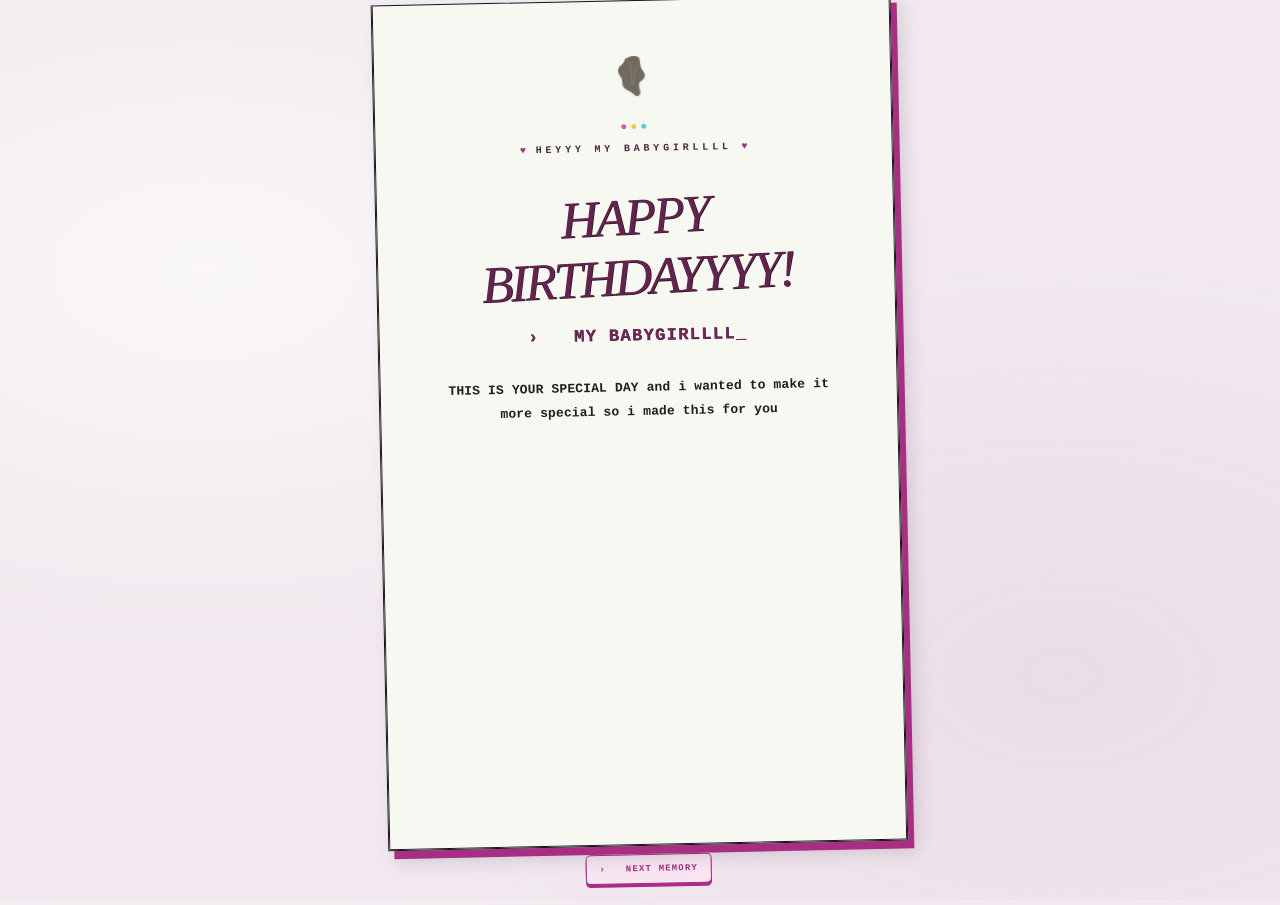
==== birthday.html @ b90824b7 "Add birthday surprise site" ====
<!doctype html>
<html lang="en">
<head>
  <meta charset="utf-8">
  <meta name="viewport" content="width=device-width, initial-scale=1">
  <meta name="theme-color" content="#f5eef3">
  <title>Happy Birthday</title>
  <link rel="stylesheet" href="styles.css">
  <script src="app.js" defer></script>
</head>
<body><main class="scene is-birthday">
  <section class="window is-birthday" aria-label="Birthday greeting">
    <header class="window-bar">
  <span class="dots" aria-hidden="true"><i class="dot"></i><i class="dot"></i><i class="dot"></i></span>
  <span class="window-title">SURPRISE.EXE</span>
</header>
    <div class="window-content">
      <section class="birthday-screen" aria-label="Birthday message">
          <svg class="birthday-mascot" viewBox="0 0 60 90" aria-hidden="true">
            <path d="M22 8c4-3 17-4 20 1 2 4 1 13 4 19 2 5 8 9 5 16-2 5-9 6-10 12-1 7 5 16 0 20-5 4-9-2-13-5-5-4-12-5-15-11-3-5 0-11-4-17-3-5-7-10-4-16 2-5 9-7 10-12 1-3 2-6 7-7Z" fill="#706a5f"/>
            <path d="M25 15c3 13 3 29 4 44m10-37c-4 12-7 23-8 35" fill="none" stroke="#8d8777" stroke-width="2" opacity=".6"/>
          </svg>
          <div class="birthday-dots" aria-hidden="true"><i></i><i></i><i></i></div>
          <p class="birthday-kicker"><span>♥</span> HEYYY MY BABYGIRLLLL <span>♥</span></p>
          <h1 class="birthday-title">HAPPY<br>BIRTHDAYYYY!</h1>
          <p class="birthday-name">› &nbsp; MY BABYGIRLLLL_</p>
          <p class="birthday-copy">THIS IS YOUR SPECIAL DAY and i wanted to make it more special so i made this for you</p>
        </section>
    </div>
  </section>
  <a class="button birthday-continue" href="memory-01.html">› &nbsp; NEXT MEMORY</a>
</main></body>
</html>
---- styles.css ----
/* Shared colors and page foundation */
:root {
      color-scheme: light;
      --ink: #281b29;
      --pink: #d958ae;
      --pink-dark: #a72e83;
      --paper: #f7f8f2;
      --line: #19151b;
    }

    * { box-sizing: border-box; }

    body {
      min-height: 100svh;
      margin: 0;
      display: grid;
      place-items: center;
      overflow: hidden;
      color: var(--ink);
      background:
        radial-gradient(ellipse at 16% 30%, rgba(255,255,255,.62), transparent 43%),
        radial-gradient(ellipse at 83% 75%, rgba(230,211,226,.55), transparent 44%),
        #f1e9ef;
      font-family: Georgia, "Times New Roman", serif;
    }

    .scene {
      width: min(84vw, 520px);
      display: grid;
      justify-items: center;
      gap: clamp(13px, 3vh, 24px);
      transform: rotate(-1.2deg);
    }

    .eyebrow,
    .hint {
      margin: 0;
      font-family: "Courier New", monospace;
      font-size: clamp(7px, 1.5vw, 9px);
      letter-spacing: .43em;
      text-align: center;
      text-transform: uppercase;
    }

    /* Browser-style frame shared by the question and memory pages */
    .window {
      position: relative;
      width: 100%;
      aspect-ratio: .81;
      padding: 7px;
      border: 1.6px solid var(--line);
      border-radius: 8px;
      background: var(--paper);
      box-shadow: 6px 8px 0 var(--pink-dark), 9px 11px 18px rgba(59, 31, 53, .17);
    }

    .window-bar {
      height: 32px;
      padding: 0 10px;
      display: flex;
      align-items: center;
      justify-content: space-between;
      border: 1px solid var(--line);
      border-radius: 5px 5px 2px 2px;
      background: var(--pink);
      color: white;
      font: 600 9px/1 "Courier New", monospace;
      letter-spacing: .06em;
    }

    .window-title { margin-right: 2px; }

    .dots { display: flex; gap: 7px; }

    .dot {
      width: 8px;
      height: 8px;
      border: 1px solid #251625;
      border-radius: 50%;
      box-shadow: 0 1px 0 rgba(255,255,255,.55) inset;
    }
    .dot:nth-child(1) { background: #ffb2cf; }
    .dot:nth-child(2) { background: #f7ed76; }
    .dot:nth-child(3) { background: #63d5d2; }

    .window-content {
      height: calc(100% - 32px);
      position: relative;
      display: flex;
      flex-direction: column;
      align-items: center;
    }

    /* Question and birthday pages */
    .question-screen {
      display: flex;
      flex-direction: column;
      align-items: center;
      width: 100%;
      height: 100%;
    }

    .birthday-screen {
      display: none;
    }

    .window.is-birthday {
      padding: 0;
      overflow: hidden;
      border-radius: 0;
      background: #f7f8f2;
      box-shadow: 6px 8px 0 var(--pink-dark), 9px 11px 18px rgba(59, 31, 53, .17);
    }
    .window.is-birthday .window-bar { display: none; }
    .window.is-birthday .window-content {
      height: 100%;
      border-left: 1.6px solid var(--line);
      border-right: 1.6px solid var(--line);
    }
    .window.is-birthday .question-screen { display: none; }
    .window.is-birthday .birthday-screen {
      position: absolute;
      inset: 0;
      display: flex;
      flex-direction: column;
      align-items: center;
      padding: 10% 8% 8%;
      border-bottom: 1.6px solid var(--line);
      text-align: center;
    }

    /* Memory pages: flowers, cats, and the gift */
    .memory-screen,
    .memory-final-screen,
    .memory-gift-screen,
    .memory-header,
    .memory-next,
    .memory-hint { display: none; }

    .scene.is-birthday {
      width: min(100vw, 520px);
      height: 100svh;
      gap: 0;
      display: flex;
      flex-direction: column;
      align-items: center;
      justify-content: space-between;
    }
    .scene.is-birthday .eyebrow { display: none; }
    .scene.is-birthday .window {
      width: 100%;
      height: calc(100% - 54px);
      aspect-ratio: auto;
    }
    .scene.is-birthday .birthday-continue { display: inline-flex; }
    .birthday-continue {
      display: none;
      align-items: center;
      justify-content: center;
      min-width: 120px;
      margin-top: auto;
      margin-bottom: 3%;
      padding: 9px 13px;
      border: 1px solid var(--pink-dark);
      border-radius: 5px;
      color: white;
      background: var(--pink);
      box-shadow: 0 3px 0 var(--pink-dark);
      font-size: 9px;
      font-weight: 700;
      letter-spacing: .13em;
    }

    .scene.is-memory {
      width: min(78vw, 520px);
      height: 100svh;
      gap: clamp(8px, 1.6vh, 14px);
      padding: 7px 0;
      align-content: center;
    }
    .scene.is-memory .eyebrow { display: none; }
    .scene.is-memory .memory-header {
      display: grid;
      justify-items: center;
      gap: 8px;
      color: #64254f;
      font: 700 clamp(12px, 3.5vw, 16px)/1 "Courier New", monospace;
      letter-spacing: .08em;
      text-align: center;
    }
    .memory-progress { display: flex; gap: 5px; }
    .memory-progress i {
      width: 31px;
      height: 4px;
      border-radius: 4px;
      background: #d65db0;
    }
    .scene.is-memory .window {
      flex: 0 0 auto;
      padding: 5px;
      aspect-ratio: .9;
      border-radius: 8px;
    }
    .window.is-memory .window-bar {
      height: 26px;
      padding: 0 7px;
      font-size: 8px;
    }
    .window.is-memory .window-content {
      height: calc(100% - 26px);
    }
    .window.is-memory .question-screen,
    .window.is-memory .birthday-screen { display: none; }
    .window.is-memory .memory-screen {
      position: absolute;
      inset: 0;
      display: flex;
      flex-direction: column;
      align-items: center;
      padding: 4% 4% 0;
    }
    .memory-art {
      display: block;
      width: 100%;
      height: 68%;
      flex: 0 0 auto;
    }
    .memory-caption {
      width: 100%;
      margin: 1% 0 auto;
      padding: 0 3% 7%;
      color: #191519;
      font: 700 clamp(8px, 2.2vw, 11px)/1.45 "Courier New", monospace;
      text-align: center;
    }
    .memory-loaded {
      width: calc(100% + 8%);
      margin-top: auto;
      padding: 6px 9px 4px;
      border-top: 1px solid #282128;
      color: #59394f;
      font: 600 6px/1 "Courier New", monospace;
      letter-spacing: .2em;
      text-align: left;
    }
    .memory-loaded span { color: var(--pink-dark); }
    .scene.is-memory .memory-next {
      display: inline-flex;
      align-items: center;
      justify-content: center;
      min-width: 112px;
      padding: 8px 13px;
      border: 1px solid var(--pink-dark);
      border-radius: 4px;
      color: white;
      background: var(--pink);
      box-shadow: 0 3px 0 var(--pink-dark);
      font-size: 9px;
      font-weight: 700;
      letter-spacing: .1em;
    }
    .scene.is-memory .memory-hint {
      display: block;
      margin: -4px 0 0;
      font: 6px/1 "Courier New", monospace;
      letter-spacing: .35em;
    }
    .scene.is-memory-final {
      gap: clamp(11px, 2.5vh, 18px);
    }
    .scene.is-memory-final .memory-header {
      gap: 0;
      font-size: 0;
    }
    .scene.is-memory-gift {
      width: min(78vw, 520px);
      height: 100svh;
      display: flex;
      flex-direction: column;
      align-items: center;
      justify-content: flex-start;
      gap: 14px;
      padding: 0;
    }
    .scene.is-memory-gift .memory-header { display: none; }
    .window.is-memory-gift .memory-screen,
    .window.is-memory-gift .memory-final-screen { display: none; }
    .window.is-memory-gift .memory-gift-screen {
      position: absolute;
      inset: 0;
      display: flex;
      flex-direction: column;
      align-items: center;
      padding: 4% 4% 0;
    }
    .memory-gift-art {
      display: block;
      width: 100%;
      height: 68%;
      flex: 0 0 auto;
    }
    .memory-gift-caption {
      width: 100%;
      margin: 1% 0 auto;
      padding: 0 3% 7%;
      color: #191519;
      font: 700 clamp(8px, 2.2vw, 11px)/1.55 "Courier New", monospace;
      text-align: center;
    }
    .memory-gift-loaded {
      position: relative;
      width: calc(100% + 8%);
      margin-top: auto;
      padding: 6px 9px 4px;
      border-top: 1px solid #282128;
      color: #59394f;
      font: 600 6px/1 "Courier New", monospace;
      letter-spacing: .2em;
      text-align: left;
    }
    .memory-gift-loaded span { color: var(--pink-dark); }
    .memory-gift-loaded::after {
      position: absolute;
      top: 5px;
      right: 7px;
      width: 3px;
      height: 3px;
      border-radius: 50%;
      background: #383038;
      content: "";
    }
    .scene.is-memory-gift .memory-next { min-width: 110px; }
    /* Final letter page */
    .scene.is-letter {
      width: min(100vw, 520px);
      height: 100svh;
      display: block;
      transform: none;
    }
    .scene.is-letter .memory-header,
    .scene.is-letter .memory-next,
    .scene.is-letter .memory-hint { display: none; }
    .window.is-letter {
      width: 100%;
      height: 100%;
      aspect-ratio: auto;
      padding: 0;
      overflow: hidden;
      border: 0;
      border-right: 5px solid var(--pink);
      border-radius: 0;
      background: #f7f8f2;
      box-shadow: 3px 0 0 var(--pink-dark);
    }
    .window.is-letter .window-bar { display: none; }
    .window.is-letter .window-content {
      width: 100%;
      height: 100%;
      border: 0;
      background: #f7f8f2;
    }
    .window.is-letter .memory-screen,
    .window.is-letter .memory-final-screen,
    .window.is-letter .memory-gift-screen { display: none; }
    .letter-screen { display: none; }
    .window.is-letter .letter-screen {
      position: absolute;
      inset: 0;
      display: flex;
      flex-direction: column;
      align-items: center;
      padding: 4px clamp(22px, 7vw, 38px) 18px;
      color: #221d23;
      text-align: center;
      -webkit-font-smoothing: antialiased;
      text-rendering: optimizeLegibility;
    }
    .letter-stamp {
      width: 40px;
      height: 30px;
      margin-bottom: 9px;
      border: 1px solid #d8c5d2;
      border-radius: 5px;
      background: #f1e8ef;
    }
    .letter-eyebrow {
      margin: 0;
      color: #564650;
      font: 600 6px/1.3 "Courier New", monospace;
      letter-spacing: .34em;
      text-transform: uppercase;
    }
    .letter-heading {
      margin: 8px 0 0;
      color: #8b386f;
      font: 700 clamp(13px, 3.8vw, 18px)/1.15 "Courier New", monospace;
      letter-spacing: .1em;
      text-shadow: .45px .45px 0 #3e2438;
    }
    .letter-divider {
      position: relative;
      width: 100%;
      height: 1px;
      margin: 24px 0 27px;
      background: #d8ccd4;
    }
    .letter-divider::after {
      position: absolute;
      top: -5px;
      left: 50%;
      padding: 0 7px;
      color: #bf7197;
      background: #f7f8f2;
      content: "♥";
      font: 10px/10px Georgia, serif;
      transform: translateX(-50%);
    }
    .letter-copy {
      width: 100%;
      margin: 0;
      color: #28232a;
      font: 500 clamp(9px, 2.65vw, 13px)/1.8 "Courier New", monospace;
      text-align: left;
    }
    .letter-copy p { margin: 0 0 15px; }
    .letter-signoff {
      margin: auto 0 0;
      align-self: flex-end;
      color: #72566d;
      font: italic clamp(16px, 4.4vw, 21px)/1.2 "Segoe Print", "Bradley Hand", "Comic Sans MS", cursive;
      text-align: right;
    }
    .letter-signature {
      margin: 7px 0 0;
      align-self: flex-end;
      color: #8b386f;
      font: 700 clamp(13px, 3.6vw, 17px)/1.2 "Courier New", monospace;
      letter-spacing: .04em;
      text-shadow: .4px .4px 0 #3e2438;
      text-align: right;
    }

    /* Welcome page shown first */
    .scene.is-intro {
      width: 100vw;
      height: 100svh;
      display: block;
      transform: none;
    }
    .scene.is-intro > :not(.intro-screen) { display: none; }
    .intro-screen {
      display: none;
      position: relative;
      width: 100%;
      height: 100%;
      overflow: hidden;
      background-color: #fff5f3;
      background-image:
        linear-gradient(rgba(223, 186, 190, .28) 1px, transparent 1px),
        linear-gradient(90deg, rgba(223, 186, 190, .28) 1px, transparent 1px);
      background-size: 20px 20px;
    }
    .scene.is-intro .intro-screen { display: block; }
    .intro-bunting {
      position: absolute;
      top: 0;
      left: 0;
      width: 100%;
      height: clamp(54px, 14vh, 100px);
    }
    .intro-layout {
      position: relative;
      z-index: 1;
      width: min(100%, 1000px);
      height: 100%;
      margin: 0 auto;
      display: grid;
      grid-template-columns: 1fr 1fr;
      align-items: center;
    }
    .intro-copy {
      z-index: 1;
      padding-left: 8%;
    }
    .intro-title {
      margin: 0 0 20px;
      display: flex;
      flex-direction: column;
      align-items: flex-start;
      color: #fffdf8;
      font-family: "Arial Black", Impact, system-ui, sans-serif;
      font-size: clamp(44px, 8vw, 88px);
      font-weight: 1000;
      letter-spacing: -.07em;
      line-height: .88;
      -webkit-text-stroke: 1.8px #292329;
      text-shadow: 2px 3px 0 #302832, 4px 5px 0 rgba(46, 31, 44, .12);
      transform: rotate(-2deg);
    }
    .intro-title span:last-child {
      margin-top: 7px;
      color: #eb6d8e;
      -webkit-text-stroke: 1.8px #30252e;
    }
    .intro-date {
      display: flex;
      align-items: center;
      justify-content: center;
      width: 150px;
      height: 29px;
      margin: 0 0 13px 6px;
      border: 2px solid #2e252d;
      border-radius: 20px;
      color: #252128;
      background: #f07193;
      box-shadow: 0 3px 0 #322832;
      font: 700 11px/1 "Courier New", monospace;
      letter-spacing: .08em;
    }
    .intro-start {
      min-height: 31px;
      margin-left: 20px;
      padding: 0 15px;
      border: 1.5px solid #392d38;
      border-radius: 18px;
      color: #30242f;
      background: #f6aec0;
      box-shadow: 0 3px 0 #4f3647;
      font: 700 9px/1 "Courier New", monospace;
      letter-spacing: .04em;
    }
    .intro-start:hover { transform: translateY(-2px); }
    .intro-art-wrap {
      width: 100%;
      height: min(86%, 620px);
      align-self: end;
      display: grid;
      place-items: center;
    }
    .intro-art { width: 100%; height: 100%; overflow: visible; }
    .intro-balloon { transform-box: fill-box; transform-origin: center bottom; animation: float 3.2s ease-in-out infinite; }
    .intro-balloon:nth-of-type(2) { animation-delay: -.8s; }
    .intro-balloon:nth-of-type(3) { animation-delay: -1.5s; }
    @keyframes float { 0%,100% { transform: translateY(0) rotate(-2deg); } 50% { transform: translateY(-5px) rotate(2deg); } }
    .window.is-memory-final .memory-screen { display: none; }
    .window.is-memory-final .memory-final-screen {
      position: absolute;
      inset: 0;
      display: flex;
      flex-direction: column;
      align-items: center;
      padding: 4% 4% 0;
    }
    .memory-final-art {
      display: block;
      width: 100%;
      height: 68%;
      flex: 0 0 auto;
    }
    .memory-final-caption {
      width: 100%;
      margin: 1% 0 auto;
      padding: 0 4% 7%;
      color: #191519;
      font: 700 clamp(8px, 2.2vw, 11px)/1.5 "Courier New", monospace;
      text-align: center;
    }
    .memory-final-loaded {
      width: calc(100% + 8%);
      margin-top: auto;
      padding: 6px 9px 4px;
      border-top: 1px solid #282128;
      color: #59394f;
      font: 600 6px/1 "Courier New", monospace;
      letter-spacing: .2em;
      text-align: left;
    }
    .memory-final-loaded span { color: var(--pink-dark); }

    .birthday-mascot {
      width: clamp(26px, 7vw, 37px);
      height: 50px;
      margin-bottom: 5%;
      overflow: visible;
      filter: drop-shadow(0 1px 1px rgba(43, 34, 30, .15));
    }
    .birthday-dots { display: flex; gap: 5px; margin-bottom: 3%; }
    .birthday-dots i { width: 5px; height: 5px; border-radius: 50%; background: var(--pink); }
    .birthday-dots i:nth-child(2) { background: #edc944; }
    .birthday-dots i:nth-child(3) { background: #60c9d2; }
    .birthday-kicker {
      margin: 0;
      color: #49283f;
      font: 700 clamp(7px, 1.65vw, 10px)/1.4 "Courier New", monospace;
      letter-spacing: .38em;
      text-transform: uppercase;
    }
    .birthday-kicker span { color: var(--pink-dark); letter-spacing: 0; }
    .birthday-title {
      margin: 7% 0 0;
      color: #63234d;
      font-family: "Segoe Print", "Bradley Hand", "Comic Sans MS", cursive;
      font-size: clamp(32px, 10vw, 52px);
      font-style: italic;
      font-weight: 500;
      line-height: 1.16;
      letter-spacing: -.055em;
      text-shadow: .6px .6px 0 #241925;
      transform: rotate(-2deg);
    }
    .birthday-name {
      margin: 4% 0 0;
      color: #74255b;
      font: 700 clamp(12px, 3.25vw, 17px)/1.25 "Courier New", monospace;
      letter-spacing: .08em;
      text-shadow: .4px .4px 0 #281b29;
    }
    .birthday-copy {
      max-width: 93%;
      margin: 7% 0 0;
      color: #211d20;
      font: 600 clamp(9px, 2.6vw, 13px)/1.8 "Courier New", monospace;
      letter-spacing: .01em;
    }

    .starfish {
      width: clamp(44px, 13vw, 63px);
      height: auto;
      margin-top: 11%;
      filter: drop-shadow(0 2px 1px rgba(43, 34, 30, .15));
      transform: rotate(7deg);
    }

    .question {
      margin: 10% 10% 0;
      font-family: "Segoe Print", "Bradley Hand", "Comic Sans MS", cursive;
      font-size: clamp(19px, 5vw, 27px);
      font-style: italic;
      line-height: 1.45;
      text-align: center;
      letter-spacing: -.035em;
    }

    .buttons {
      position: relative;
      width: 70%;
      height: 55px;
      margin-top: auto;
      margin-bottom: 14%;
      display: flex;
      align-items: center;
      justify-content: center;
      gap: 2px;
    }

    button, .button {
      border: 1px solid var(--pink-dark);
      color: var(--pink-dark);
      background: #f7e5f1;
      font-family: "Courier New", monospace;
      cursor: pointer;
      transition: transform .18s ease, box-shadow .18s ease, background .18s ease;
    }

    .yes {
      z-index: 1;
      min-width: 124px;
      height: 42px;
      border-radius: 9px;
      color: #fff;
      background: var(--pink);
      box-shadow: 0 4px 0 var(--pink-dark);
      font-size: 13px;
      font-weight: 700;
      letter-spacing: .08em;
      transform: rotate(-1deg);
    }
    .yes:hover { transform: translateY(-2px) rotate(-1deg); box-shadow: 0 6px 0 var(--pink-dark); }
    .yes:active { transform: translateY(2px) rotate(-1deg); box-shadow: 0 2px 0 var(--pink-dark); }

    .no {
      height: 24px;
      margin-left: -5px;
      padding: 0 11px;
      border-radius: 3px;
      font-size: 8px;
      letter-spacing: .06em;
    }
    .no:hover { background: #f0d4e7; }

    .hint { margin-top: -3px; font-size: clamp(6px, 1.2vw, 7px); }

    /* Responsive sizing and motion preferences */
    @media (min-width: 650px) {
      .window { padding: 9px; }
      .window-bar { height: 38px; }
      .window-content { height: calc(100% - 38px); }
      .buttons { margin-bottom: 13%; }
    }
    @media (max-height: 540px) and (orientation: landscape) {
      .scene { width: min(48vh, 420px); gap: 10px; }
      .scene.is-intro { width: 100vw; }
      .intro-title { font-size: clamp(36px, 8vw, 68px); }
    }
    @media (max-width: 600px) {
      .intro-layout {
        grid-template-columns: 1fr;
        grid-template-rows: auto minmax(0, 1fr);
        align-content: center;
        padding: 7vh 5vw 3vh;
      }
      .intro-copy {
        padding: 0;
        text-align: center;
      }
      .intro-title {
        align-items: center;
        margin-bottom: 15px;
        font-size: clamp(42px, 13vw, 64px);
      }
      .intro-title span:last-child { margin-top: 5px; }
      .intro-date { width: 138px; height: 26px; margin: 0 auto 11px; }
      .intro-start { min-height: 29px; margin: 0; }
      .intro-art-wrap {
        width: min(88vw, 350px);
        height: 100%;
        max-height: 54vh;
        margin: -1vh auto 0;
        align-self: end;
      }
    }
    @media (prefers-reduced-motion: reduce) {
      .intro-balloon { animation: none; }
    }
    @media (prefers-reduced-motion: reduce) {
      *, *::before, *::after { transition-duration: .01ms !important; }
    }
    .button {
      display: inline-flex;
      align-items: center;
      justify-content: center;
      text-decoration: none;
    }
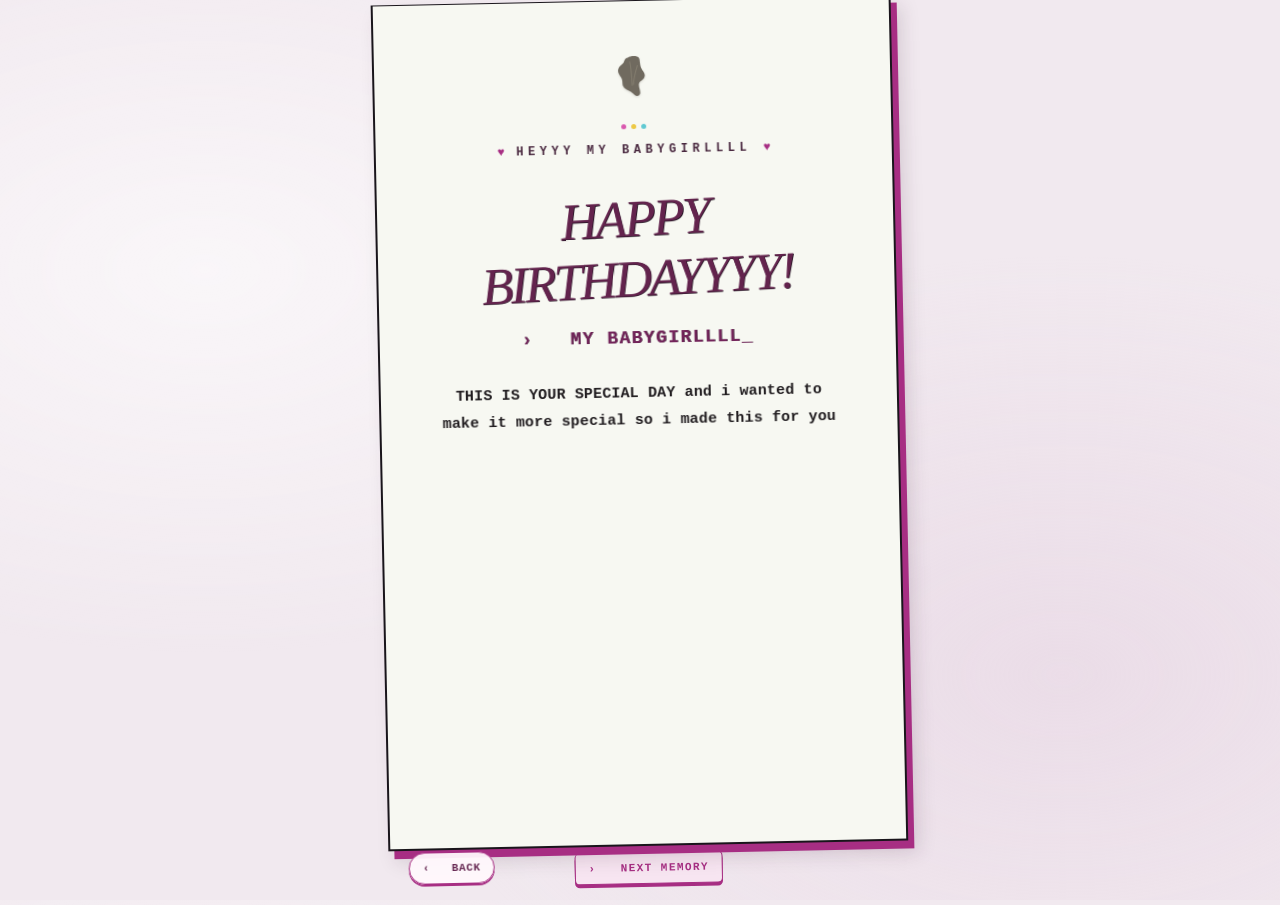
==== commit 03634a62: "Add navigation across birthday pages" ====
--- a/birthday.html
+++ b/birthday.html
@@ -9,6 +9,7 @@
   <script src="app.js" defer></script>
 </head>
 <body><main class="scene is-birthday">
+  <a class="page-back" href="question.html" aria-label="Go back to the question">‹ &nbsp; BACK</a>
   <section class="window is-birthday" aria-label="Birthday greeting">
     <header class="window-bar">
   <span class="dots" aria-hidden="true"><i class="dot"></i><i class="dot"></i><i class="dot"></i></span>
@@ -30,4 +31,4 @@
   </section>
   <a class="button birthday-continue" href="memory-01.html">› &nbsp; NEXT MEMORY</a>
 </main></body>
-</html>+</html>
--- a/styles.css
+++ b/styles.css
@@ -25,18 +25,44 @@
     }
 
     .scene {
+      position: relative;
       width: min(84vw, 520px);
+      min-height: 100svh;
       display: grid;
       justify-items: center;
+      align-content: center;
       gap: clamp(13px, 3vh, 24px);
       transform: rotate(-1.2deg);
     }
+
+    .page-back {
+      position: absolute;
+      z-index: 10;
+      left: clamp(10px, 3vw, 20px);
+      bottom: clamp(10px, 3vh, 20px);
+      display: inline-flex;
+      align-items: center;
+      justify-content: center;
+      min-height: 32px;
+      padding: 7px 13px;
+      border: 1px solid var(--pink-dark);
+      border-radius: 18px;
+      color: #672953;
+      background: rgba(255, 248, 252, .94);
+      box-shadow: 0 2px 0 var(--pink-dark);
+      font: 700 11px/1 "Courier New", monospace;
+      letter-spacing: .06em;
+      text-decoration: none;
+      transition: transform .18s ease, box-shadow .18s ease;
+    }
+    .page-back:hover { transform: translateY(-2px); box-shadow: 0 4px 0 var(--pink-dark); }
+    .scene.is-intro .page-back { display: inline-flex; }
 
     .eyebrow,
     .hint {
       margin: 0;
       font-family: "Courier New", monospace;
-      font-size: clamp(7px, 1.5vw, 9px);
+      font-size: clamp(9px, 1.8vw, 11px);
       letter-spacing: .43em;
       text-align: center;
       text-transform: uppercase;
@@ -52,6 +78,7 @@
       border-radius: 8px;
       background: var(--paper);
       box-shadow: 6px 8px 0 var(--pink-dark), 9px 11px 18px rgba(59, 31, 53, .17);
+      animation: screenEnter .6s cubic-bezier(.2, .7, .3, 1) both;
     }
 
     .window-bar {
@@ -64,7 +91,7 @@
       border-radius: 5px 5px 2px 2px;
       background: var(--pink);
       color: white;
-      font: 600 9px/1 "Courier New", monospace;
+      font: 600 11px/1 "Courier New", monospace;
       letter-spacing: .06em;
     }
 
@@ -166,8 +193,9 @@
       color: white;
       background: var(--pink);
       box-shadow: 0 3px 0 var(--pink-dark);
-      font-size: 9px;
+      font-size: 11px;
       font-weight: 700;
+      letter-spacing: .13em;
       letter-spacing: .13em;
     }
 
@@ -184,7 +212,7 @@
       justify-items: center;
       gap: 8px;
       color: #64254f;
-      font: 700 clamp(12px, 3.5vw, 16px)/1 "Courier New", monospace;
+      font: 700 clamp(14px, 4vw, 18px)/1 "Courier New", monospace;
       letter-spacing: .08em;
       text-align: center;
     }
@@ -204,7 +232,7 @@
     .window.is-memory .window-bar {
       height: 26px;
       padding: 0 7px;
-      font-size: 8px;
+      font-size: 10px;
     }
     .window.is-memory .window-content {
       height: calc(100% - 26px);
@@ -225,12 +253,23 @@
       height: 68%;
       flex: 0 0 auto;
     }
+    .memory-photo {
+      display: block;
+      width: auto;
+      max-width: 100%;
+      height: 68%;
+      flex: 0 0 auto;
+      object-fit: contain;
+      border: 4px solid #fffdf8;
+      border-radius: 10px;
+      box-shadow: 0 5px 14px rgba(43, 34, 40, .2);
+    }
     .memory-caption {
       width: 100%;
       margin: 1% 0 auto;
       padding: 0 3% 7%;
       color: #191519;
-      font: 700 clamp(8px, 2.2vw, 11px)/1.45 "Courier New", monospace;
+      font: 700 clamp(10px, 3vw, 14px)/1.45 "Courier New", monospace;
       text-align: center;
     }
     .memory-loaded {
@@ -239,7 +278,7 @@
       padding: 6px 9px 4px;
       border-top: 1px solid #282128;
       color: #59394f;
-      font: 600 6px/1 "Courier New", monospace;
+      font: 600 8px/1 "Courier New", monospace;
       letter-spacing: .2em;
       text-align: left;
     }
@@ -255,14 +294,14 @@
       color: white;
       background: var(--pink);
       box-shadow: 0 3px 0 var(--pink-dark);
-      font-size: 9px;
+      font-size: 11px;
       font-weight: 700;
       letter-spacing: .1em;
     }
     .scene.is-memory .memory-hint {
       display: block;
       margin: -4px 0 0;
-      font: 6px/1 "Courier New", monospace;
+      font: 8px/1 "Courier New", monospace;
       letter-spacing: .35em;
     }
     .scene.is-memory-final {
@@ -304,7 +343,7 @@
       margin: 1% 0 auto;
       padding: 0 3% 7%;
       color: #191519;
-      font: 700 clamp(8px, 2.2vw, 11px)/1.55 "Courier New", monospace;
+      font: 700 clamp(10px, 3vw, 14px)/1.55 "Courier New", monospace;
       text-align: center;
     }
     .memory-gift-loaded {
@@ -314,7 +353,7 @@
       padding: 6px 9px 4px;
       border-top: 1px solid #282128;
       color: #59394f;
-      font: 600 6px/1 "Courier New", monospace;
+      font: 600 8px/1 "Courier New", monospace;
       letter-spacing: .2em;
       text-align: left;
     }
@@ -375,6 +414,16 @@
       -webkit-font-smoothing: antialiased;
       text-rendering: optimizeLegibility;
     }
+    .window.is-letter .letter-screen > * {
+      animation: screenEnter .55s ease-out both;
+    }
+    .window.is-letter .letter-screen > :nth-child(2) { animation-delay: .08s; }
+    .window.is-letter .letter-screen > :nth-child(3) { animation-delay: .16s; }
+    .window.is-letter .letter-screen > :nth-child(4) { animation-delay: .24s; }
+    .window.is-letter .letter-screen > :nth-child(5) { animation-delay: .32s; }
+    .window.is-letter .letter-screen > :nth-child(6) { animation-delay: .4s; }
+    .window.is-letter .letter-screen > :nth-child(7) { animation-delay: .48s; }
+    .window.is-letter .letter-screen > :nth-child(8) { animation-delay: .56s; }
     .letter-stamp {
       width: 40px;
       height: 30px;
@@ -386,14 +435,14 @@
     .letter-eyebrow {
       margin: 0;
       color: #564650;
-      font: 600 6px/1.3 "Courier New", monospace;
+      font: 600 8px/1.3 "Courier New", monospace;
       letter-spacing: .34em;
       text-transform: uppercase;
     }
     .letter-heading {
       margin: 8px 0 0;
       color: #8b386f;
-      font: 700 clamp(13px, 3.8vw, 18px)/1.15 "Courier New", monospace;
+      font: 700 clamp(15px, 4.4vw, 21px)/1.15 "Courier New", monospace;
       letter-spacing: .1em;
       text-shadow: .45px .45px 0 #3e2438;
     }
@@ -412,17 +461,22 @@
       color: #bf7197;
       background: #f7f8f2;
       content: "♥";
-      font: 10px/10px Georgia, serif;
+      font: 12px/12px Georgia, serif;
       transform: translateX(-50%);
     }
     .letter-copy {
       width: 100%;
       margin: 0;
       color: #28232a;
-      font: 500 clamp(9px, 2.65vw, 13px)/1.8 "Courier New", monospace;
+      font: 500 clamp(11px, 3.2vw, 15px)/1.75 "Courier New", monospace;
       text-align: left;
     }
-    .letter-copy p { margin: 0 0 15px; }
+    .letter-copy p {
+      margin: 0 0 12px;
+      animation: screenEnter .55s ease-out both;
+    }
+    .letter-copy p:nth-child(2) { animation-delay: .12s; }
+    .letter-copy p:nth-child(3) { animation-delay: .24s; }
     .letter-signoff {
       margin: auto 0 0;
       align-self: flex-end;
@@ -481,6 +535,7 @@
     .intro-copy {
       z-index: 1;
       padding-left: 8%;
+      animation: screenEnter .65s ease-out both;
     }
     .intro-title {
       margin: 0 0 20px;
@@ -514,7 +569,7 @@
       color: #252128;
       background: #f07193;
       box-shadow: 0 3px 0 #322832;
-      font: 700 11px/1 "Courier New", monospace;
+      font: 700 13px/1 "Courier New", monospace;
       letter-spacing: .08em;
     }
     .intro-start {
@@ -526,22 +581,38 @@
       color: #30242f;
       background: #f6aec0;
       box-shadow: 0 3px 0 #4f3647;
-      font: 700 9px/1 "Courier New", monospace;
+      font: 700 11px/1 "Courier New", monospace;
       letter-spacing: .04em;
     }
     .intro-start:hover { transform: translateY(-2px); }
     .intro-art-wrap {
-      width: 100%;
+      width: min(100%, 350px);
       height: min(86%, 620px);
       align-self: end;
       display: grid;
       place-items: center;
+      animation: screenEnter .8s .12s ease-out both;
     }
     .intro-art { width: 100%; height: 100%; overflow: visible; }
+    .intro-photo {
+      display: block;
+      width: 100%;
+      height: 100%;
+      object-fit: cover;
+      object-position: center 24%;
+      border: 6px solid #fffaf6;
+      border-radius: 22px;
+      box-shadow: 0 16px 34px rgba(63, 39, 52, .22);
+    }
     .intro-balloon { transform-box: fill-box; transform-origin: center bottom; animation: float 3.2s ease-in-out infinite; }
     .intro-balloon:nth-of-type(2) { animation-delay: -.8s; }
     .intro-balloon:nth-of-type(3) { animation-delay: -1.5s; }
     @keyframes float { 0%,100% { transform: translateY(0) rotate(-2deg); } 50% { transform: translateY(-5px) rotate(2deg); } }
+
+    @keyframes screenEnter {
+      from { opacity: 0; transform: translateY(12px); }
+      to { opacity: 1; transform: translateY(0); }
+    }
     .window.is-memory-final .memory-screen { display: none; }
     .window.is-memory-final .memory-final-screen {
       position: absolute;
@@ -591,7 +662,7 @@
     .birthday-kicker {
       margin: 0;
       color: #49283f;
-      font: 700 clamp(7px, 1.65vw, 10px)/1.4 "Courier New", monospace;
+      font: 700 clamp(9px, 2.2vw, 12px)/1.4 "Courier New", monospace;
       letter-spacing: .38em;
       text-transform: uppercase;
     }
@@ -611,7 +682,7 @@
     .birthday-name {
       margin: 4% 0 0;
       color: #74255b;
-      font: 700 clamp(12px, 3.25vw, 17px)/1.25 "Courier New", monospace;
+      font: 700 clamp(14px, 4vw, 18px)/1.25 "Courier New", monospace;
       letter-spacing: .08em;
       text-shadow: .4px .4px 0 #281b29;
     }
@@ -619,7 +690,7 @@
       max-width: 93%;
       margin: 7% 0 0;
       color: #211d20;
-      font: 600 clamp(9px, 2.6vw, 13px)/1.8 "Courier New", monospace;
+      font: 600 clamp(11px, 3vw, 15px)/1.8 "Courier New", monospace;
       letter-spacing: .01em;
     }
 
@@ -634,7 +705,7 @@
     .question {
       margin: 10% 10% 0;
       font-family: "Segoe Print", "Bradley Hand", "Comic Sans MS", cursive;
-      font-size: clamp(19px, 5vw, 27px);
+      font-size: clamp(20px, 5.5vw, 29px);
       font-style: italic;
       line-height: 1.45;
       text-align: center;
@@ -670,7 +741,7 @@
       color: #fff;
       background: var(--pink);
       box-shadow: 0 4px 0 var(--pink-dark);
-      font-size: 13px;
+      font-size: 14px;
       font-weight: 700;
       letter-spacing: .08em;
       transform: rotate(-1deg);
@@ -679,16 +750,16 @@
     .yes:active { transform: translateY(2px) rotate(-1deg); box-shadow: 0 2px 0 var(--pink-dark); }
 
     .no {
-      height: 24px;
+      height: 27px;
       margin-left: -5px;
       padding: 0 11px;
       border-radius: 3px;
-      font-size: 8px;
+      font-size: 10px;
       letter-spacing: .06em;
     }
     .no:hover { background: #f0d4e7; }
 
-    .hint { margin-top: -3px; font-size: clamp(6px, 1.2vw, 7px); }
+    .hint { margin-top: -3px; font-size: clamp(8px, 1.6vw, 9px); }
 
     /* Responsive sizing and motion preferences */
     @media (min-width: 650px) {
@@ -730,10 +801,12 @@
       }
     }
     @media (prefers-reduced-motion: reduce) {
-      .intro-balloon { animation: none; }
-    }
-    @media (prefers-reduced-motion: reduce) {
-      *, *::before, *::after { transition-duration: .01ms !important; }
+      *, *::before, *::after {
+        transition-duration: .01ms !important;
+        animation-duration: .01ms !important;
+        animation-delay: 0ms !important;
+      }
+      .intro-balloon { animation: none !important; }
     }
     .button {
       display: inline-flex;
